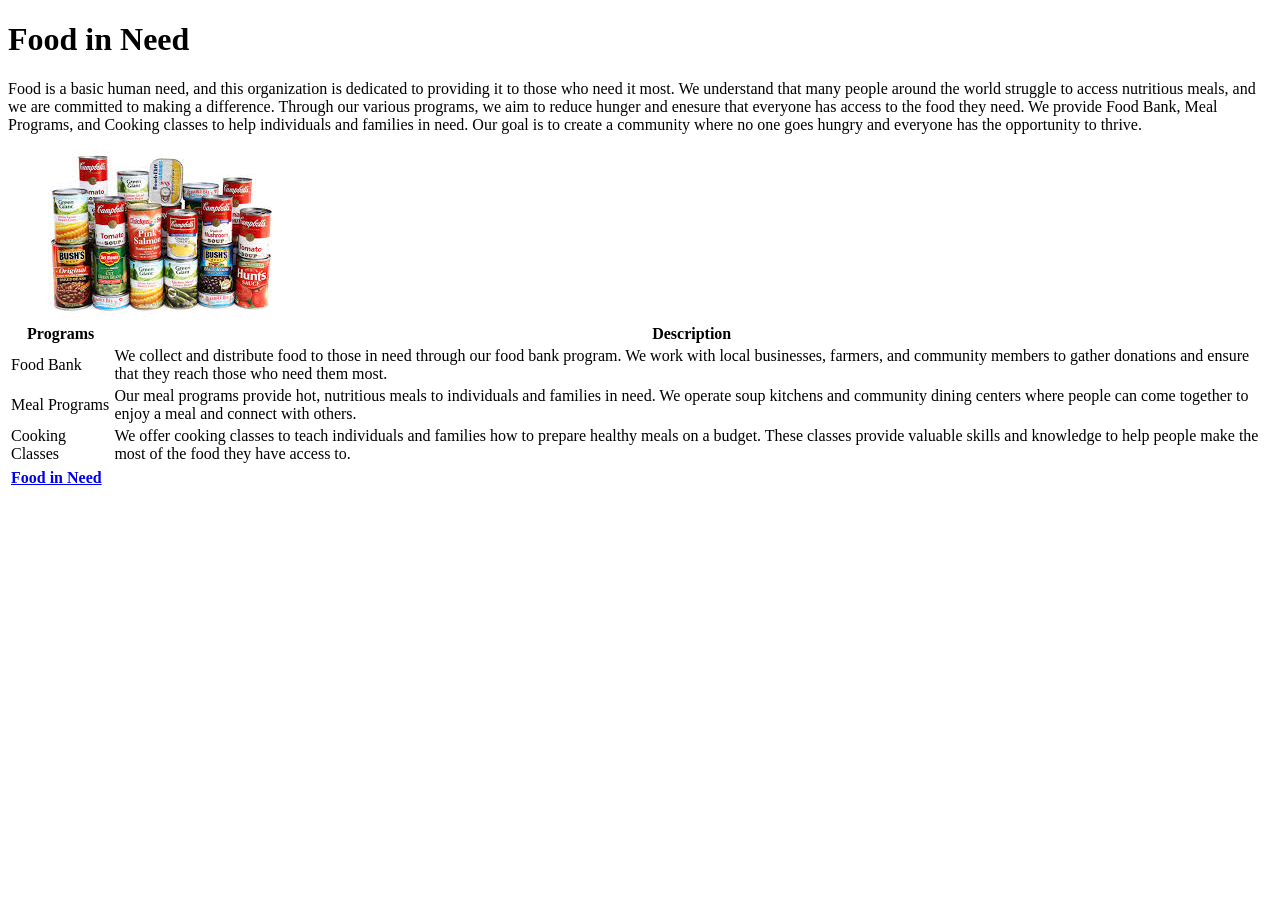
==== index.html @ 733cad88 "Added an image and links to other htmls" ====
<!--
Name: Houa Vang
Date: 3/19/2026
Description: This page will mostly be focused on food for those in need
-->
<!DOCTYPE html>
<html lang="en">

<head>
    <meta charset="UTF-8">
    <meta name="viewport" content="width=device-width, initial-scale=1.0">
    <title>Charity Organization - Food Topic</title>
</head>

<body>
    <h1>Food in Need</h1>
    <p>Food is a basic human need, and this organization is dedicated to providing it to those who need it most. We
        understand that many people around the world struggle to access nutritious meals, and we are committed to making
        a difference. Through our various programs, we aim to reduce hunger and enesure that everyone has access to the
        food they need. We provide Food Bank, Meal Programs, and Cooking classes to help individuals and families in
        need. Our goal is to create a community where no one goes hungry and everyone has the opportunity to thrive.
    </p>
    <img src="images/food-cans.jpg" alt="food cans">
    <table>
        <tr>
            <th>Programs</th>
            <th>Description</th>
        </tr>
        <tr>
            <td>Food Bank</td>
            <td>We collect and distribute food to those in need through our food bank program. We work with local
                businesses, farmers, and community members to gather donations and ensure that they reach those who
                need them most.</td>
        </tr>
        <tr>
            <td>Meal Programs</td>
            <td>Our meal programs provide hot, nutritious meals to individuals and families in need. We operate soup
                kitchens and community dining centers where people can come together to enjoy a meal and connect with
                others.</td>
        </tr>
        <tr>
            <td>Cooking Classes</td>
            <td>We offer cooking classes to teach individuals and families how to prepare healthy meals on a budget.
                These classes provide valuable skills and knowledge to help people make the most of the food they have
                access to.</td>
        </tr>
    </table>

    <table>
        <tr>
            <th><a href="index.html">Food in Need</a></th>
        </tr>
    </table>
</body>

</html>
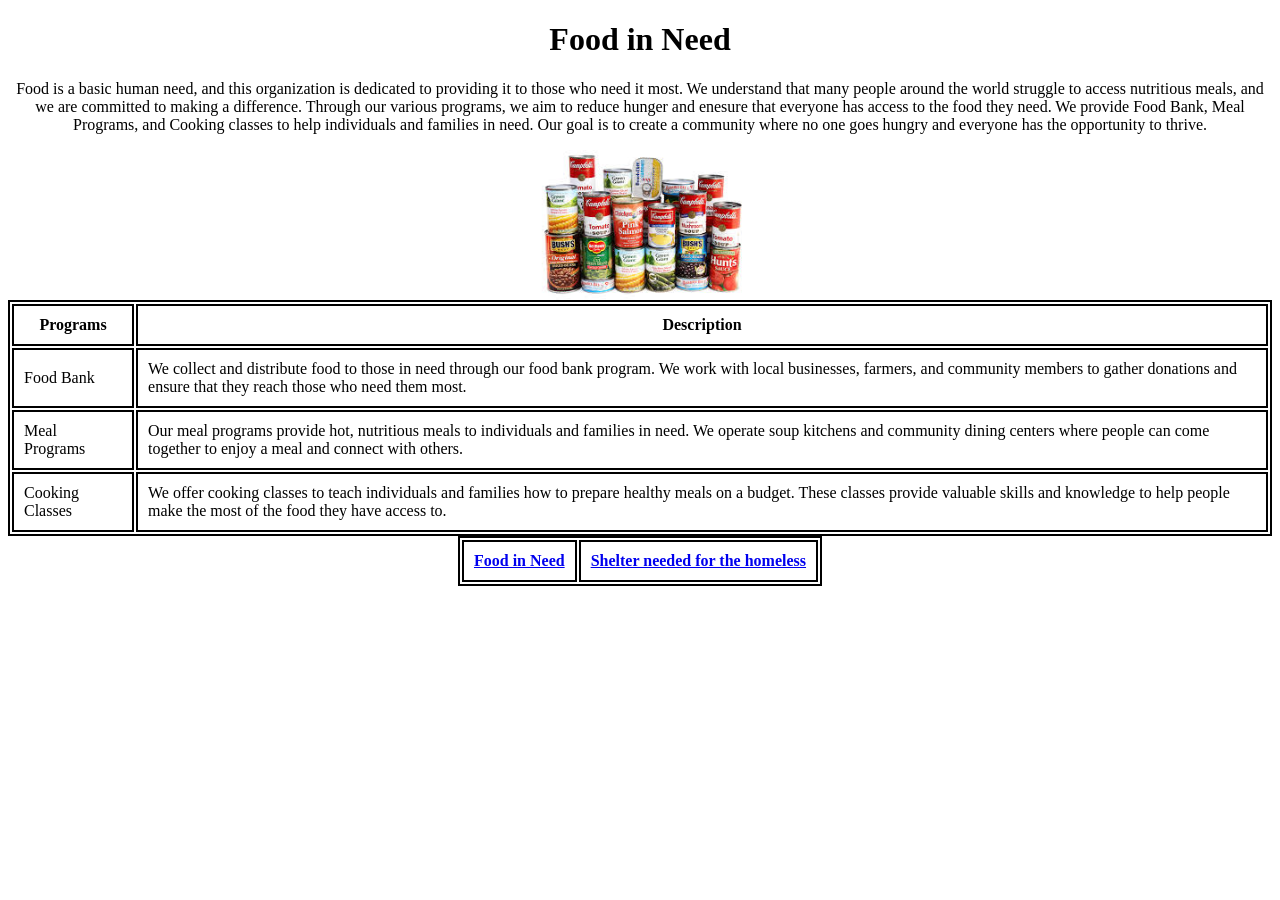
==== commit 8637ecb1: "Added css edits for tables, h1, img, and h1" ====
--- a/index.html
+++ b/index.html
@@ -10,11 +10,12 @@
     <meta charset="UTF-8">
     <meta name="viewport" content="width=device-width, initial-scale=1.0">
     <title>Charity Organization - Food Topic</title>
+    <link rel="stylesheet" href="styles.css">
 </head>
 
 <body>
     <h1>Food in Need</h1>
-    <p>Food is a basic human need, and this organization is dedicated to providing it to those who need it most. We
+    <p class="description">Food is a basic human need, and this organization is dedicated to providing it to those who need it most. We
         understand that many people around the world struggle to access nutritious meals, and we are committed to making
         a difference. Through our various programs, we aim to reduce hunger and enesure that everyone has access to the
         food they need. We provide Food Bank, Meal Programs, and Cooking classes to help individuals and families in
@@ -49,6 +50,7 @@
     <table>
         <tr>
             <th><a href="index.html">Food in Need</a></th>
+            <th><a href="HLpage.html">Shelter needed for the homeless</a></th>
         </tr>
     </table>
 </body>
--- a/styles.css
+++ b/styles.css
@@ -0,0 +1,25 @@
+h1 {
+    text-align: center;
+}
+.description {
+    text-align: center;
+}
+img {
+    display: block;
+    margin-left: auto;
+    margin-right: auto;
+    height: 150px;
+}
+table {
+    margin-left: auto;
+    margin-right: auto;
+    border: 2px solid black;
+}
+th {
+    border: 2px solid black;
+    padding: 10px;
+}
+td {
+    border: 2px solid black;
+    padding: 10px;
+}
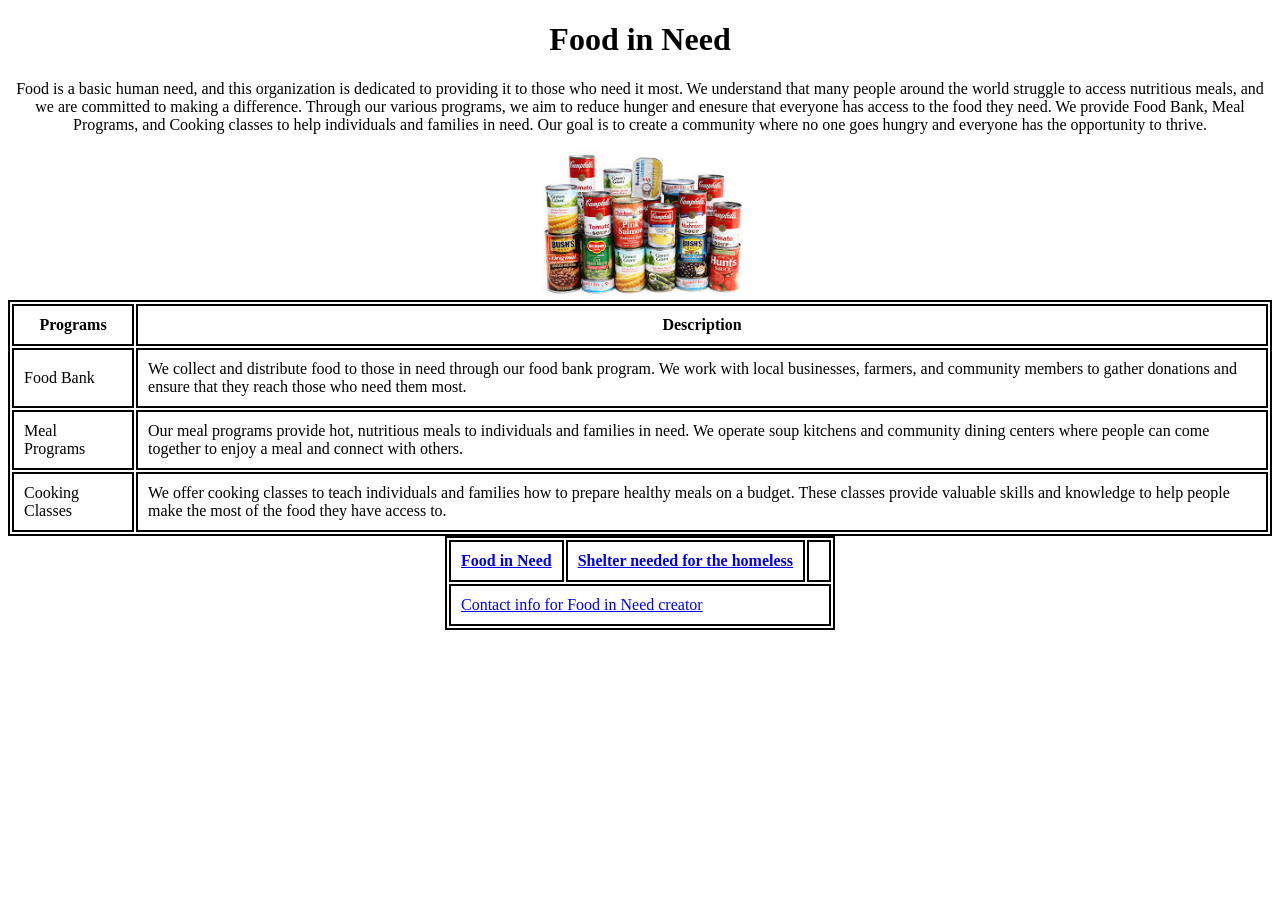
==== commit 801c6c22: "Add changes to README for my part" ====
--- a/index.html
+++ b/index.html
@@ -51,6 +51,10 @@
         <tr>
             <th><a href="index.html">Food in Need</a></th>
             <th><a href="HLpage.html">Shelter needed for the homeless</a></th>
+            <th></th>
+        </tr>
+        <tr>
+            <td colspan="3"><a href="mailto:vangho45@uwosh.edu">Contact info for Food in Need creator</a></td>
         </tr>
     </table>
 </body>
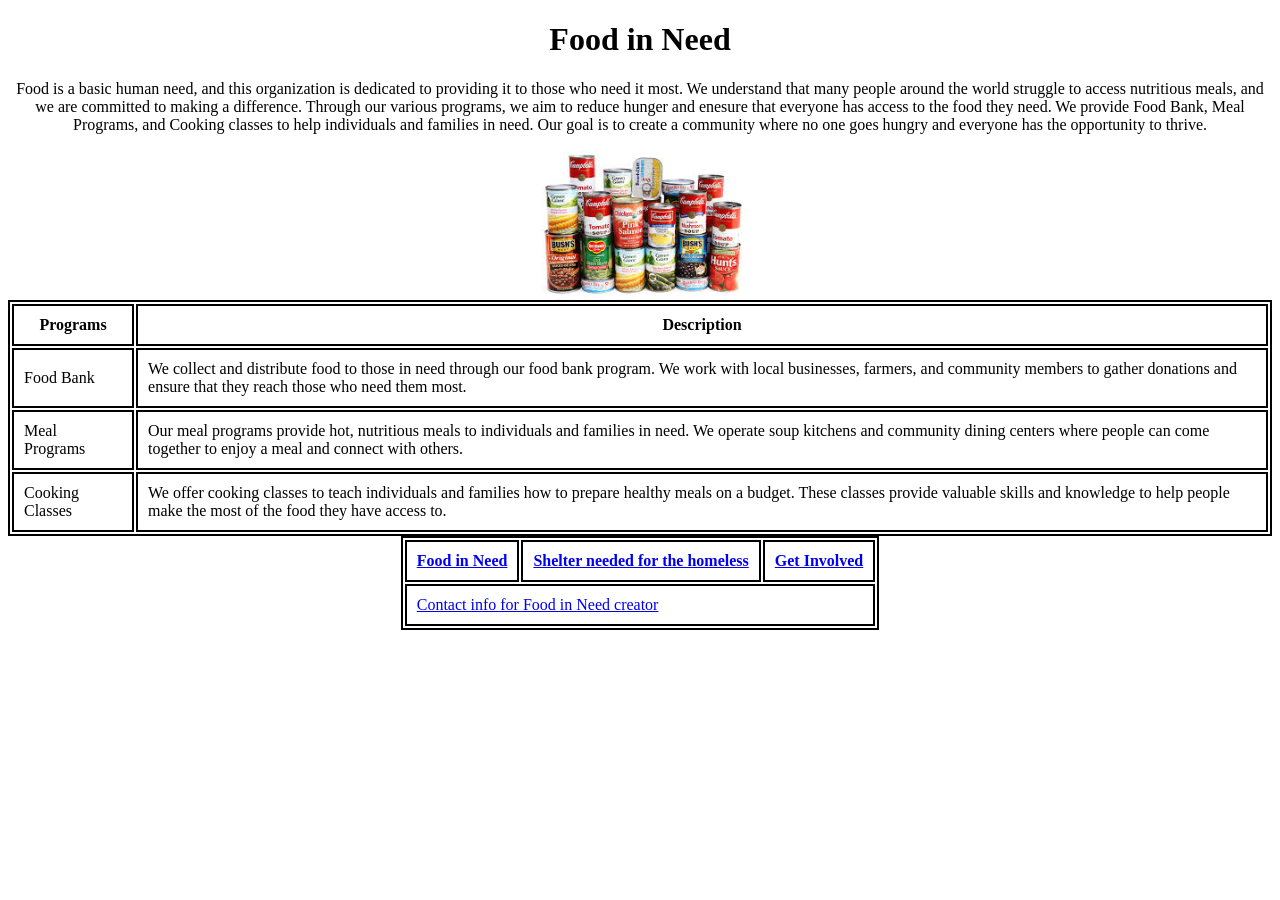
==== commit 26a77cab: "Added links to each other page" ====
--- a/index.html
+++ b/index.html
@@ -51,7 +51,7 @@
         <tr>
             <th><a href="index.html">Food in Need</a></th>
             <th><a href="HLpage.html">Shelter needed for the homeless</a></th>
-            <th></th>
+            <th><a href="Kw.html">Get Involved</a></th>
         </tr>
         <tr>
             <td colspan="3"><a href="mailto:vangho45@uwosh.edu">Contact info for Food in Need creator</a></td>
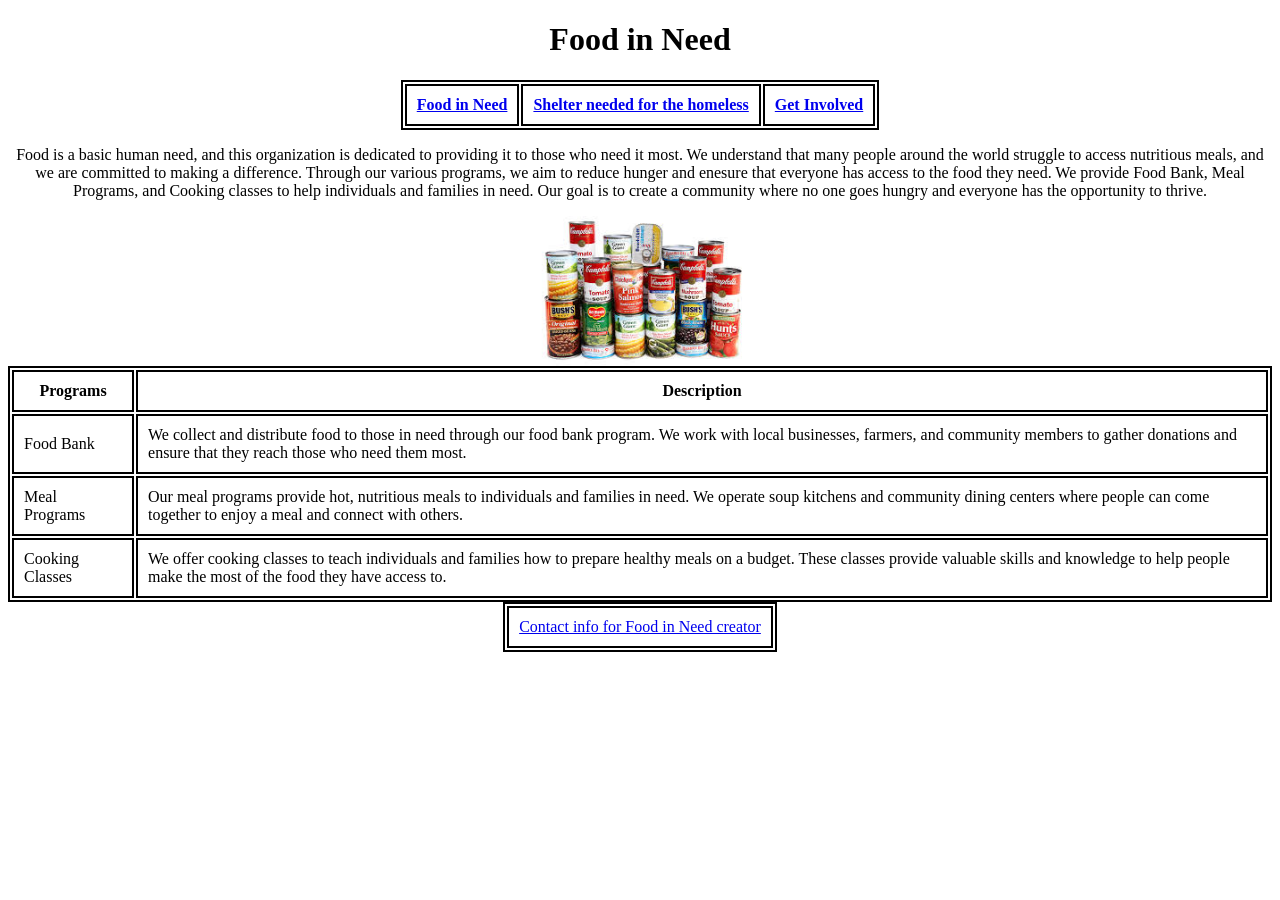
==== commit b98bebfe: "move the link table in index.html to the top for better" ====
--- a/index.html
+++ b/index.html
@@ -15,6 +15,15 @@
 
 <body>
     <h1>Food in Need</h1>
+
+    <table>
+        <tr>
+            <th><a href="index.html">Food in Need</a></th>
+            <th><a href="HLpage.html">Shelter needed for the homeless</a></th>
+            <th><a href="Kw.html">Get Involved</a></th>
+        </tr>
+    </table>
+
     <p class="description">Food is a basic human need, and this organization is dedicated to providing it to those who need it most. We
         understand that many people around the world struggle to access nutritious meals, and we are committed to making
         a difference. Through our various programs, we aim to reduce hunger and enesure that everyone has access to the
@@ -49,11 +58,6 @@
 
     <table>
         <tr>
-            <th><a href="index.html">Food in Need</a></th>
-            <th><a href="HLpage.html">Shelter needed for the homeless</a></th>
-            <th><a href="Kw.html">Get Involved</a></th>
-        </tr>
-        <tr>
             <td colspan="3"><a href="mailto:vangho45@uwosh.edu">Contact info for Food in Need creator</a></td>
         </tr>
     </table>
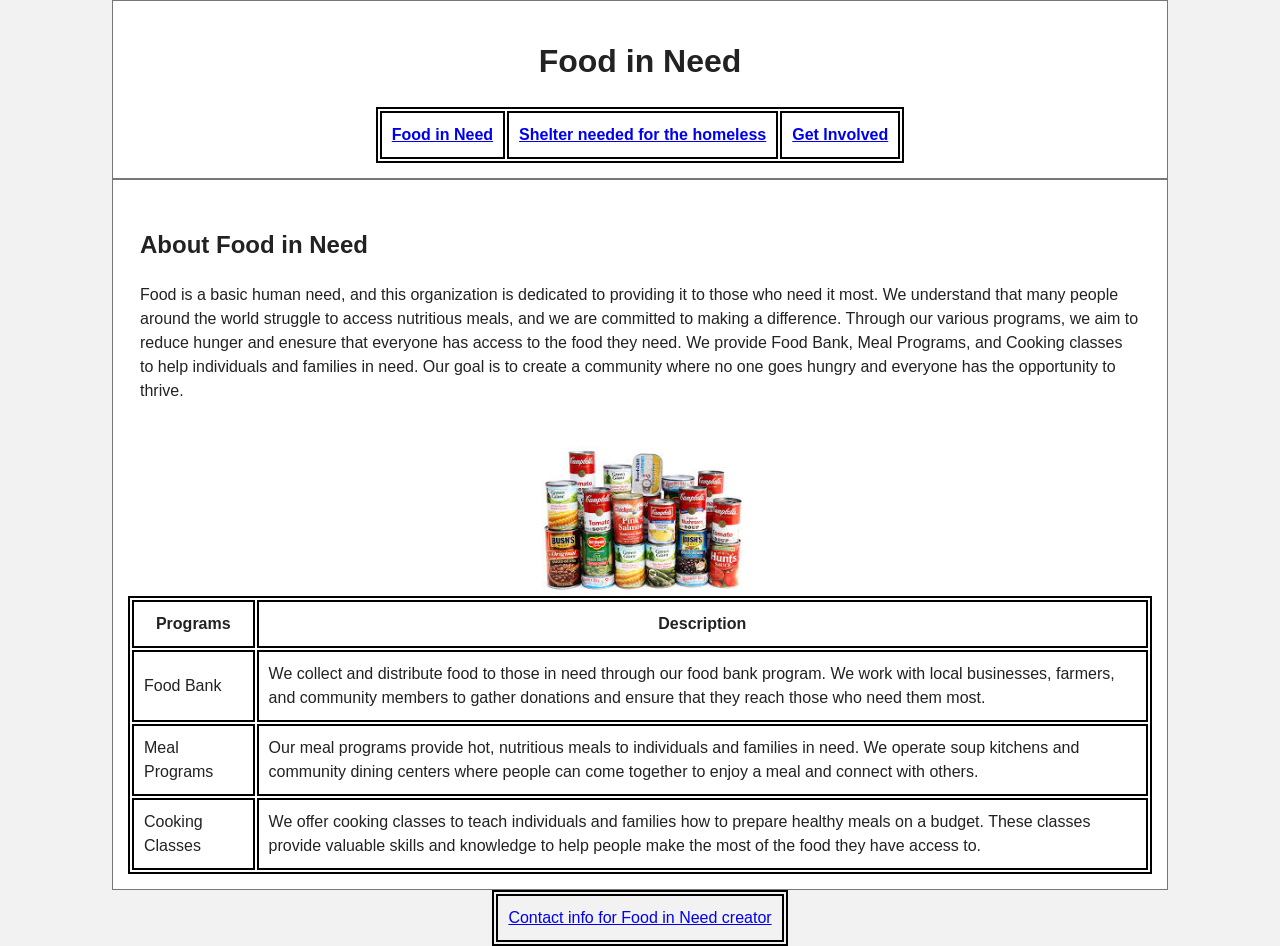
==== commit 4532e7bc: "added overall styles so that it looks sync" ====
--- a/index.html
+++ b/index.html
@@ -14,22 +14,28 @@
 </head>
 
 <body>
-    <h1>Food in Need</h1>
+    <header>
+        <h1>Food in Need</h1>
 
-    <table>
-        <tr>
-            <th><a href="index.html">Food in Need</a></th>
-            <th><a href="HLpage.html">Shelter needed for the homeless</a></th>
-            <th><a href="Kw.html">Get Involved</a></th>
-        </tr>
-    </table>
+        <table>
+            <tr>
+                <th><a href="index.html">Food in Need</a></th>
+                <th><a href="HLpage.html">Shelter needed for the homeless</a></th>
+                <th><a href="Kw.html">Get Involved</a></th>
+            </tr>
+        </table>
+    </header>
 
-    <p class="description">Food is a basic human need, and this organization is dedicated to providing it to those who need it most. We
-        understand that many people around the world struggle to access nutritious meals, and we are committed to making
-        a difference. Through our various programs, we aim to reduce hunger and enesure that everyone has access to the
-        food they need. We provide Food Bank, Meal Programs, and Cooking classes to help individuals and families in
-        need. Our goal is to create a community where no one goes hungry and everyone has the opportunity to thrive.
-    </p>
+    <main>
+    <div class="section-box">
+        <h2>About Food in Need</h2>
+        <p class="description">Food is a basic human need, and this organization is dedicated to providing it to those who need it most. We
+            understand that many people around the world struggle to access nutritious meals, and we are committed to making
+            a difference. Through our various programs, we aim to reduce hunger and enesure that everyone has access to the
+            food they need. We provide Food Bank, Meal Programs, and Cooking classes to help individuals and families in
+            need. Our goal is to create a community where no one goes hungry and everyone has the opportunity to thrive.
+        </p>
+    </div>
     <img src="images/food-cans.jpg" alt="food cans">
     <table>
         <tr>
@@ -56,11 +62,13 @@
         </tr>
     </table>
 
+</main>
     <table>
         <tr>
             <td colspan="3"><a href="mailto:vangho45@uwosh.edu">Contact info for Food in Need creator</a></td>
         </tr>
     </table>
+
 </body>
 
 </html>
--- a/styles.css
+++ b/styles.css
@@ -1,8 +1,23 @@
 h1 {
     text-align: center;
 }
+
+body {
+  margin: 0;
+  background-color: #f2f2f2;
+  color: #222222;
+  font-family: Arial;
+  line-height: 1.5;
+}
+
+.section-box {
+  margin-bottom: 15px;
+  padding: 12px;
+  border: 1px;
+}
+
 .description {
-    text-align: center;
+    text-align: left;
 }
 img {
     display: block;
@@ -22,4 +37,15 @@
 td {
     border: 2px solid black;
     padding: 10px;
-}+}
+
+header,
+main,
+footer {
+  width: 80%;
+  margin-left: auto;
+  margin-right: auto;
+  padding: 15px;
+  background-color: #ffffff;
+  border: 1px solid #777777;
+}
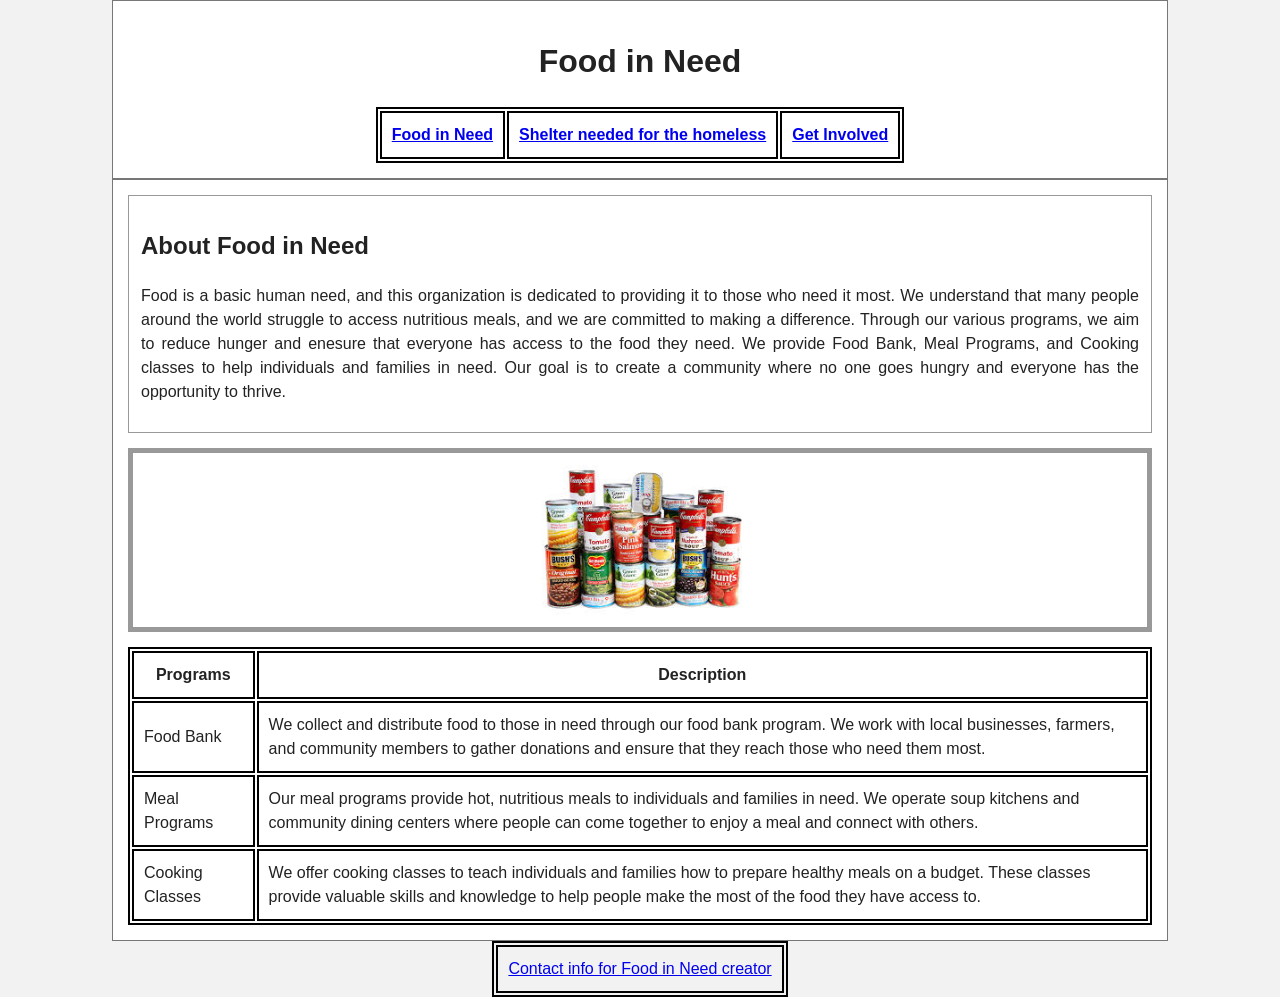
==== commit 8c9abe1b: "made some significant effort to overall estics of the website" ====
--- a/index.html
+++ b/index.html
@@ -36,7 +36,11 @@
             need. Our goal is to create a community where no one goes hungry and everyone has the opportunity to thrive.
         </p>
     </div>
-    <img src="images/food-cans.jpg" alt="food cans">
+
+    <div class="image-box">
+        <img src="images/food-cans.jpg" alt="food cans">
+    </div>
+
     <table>
         <tr>
             <th>Programs</th>
--- a/styles.css
+++ b/styles.css
@@ -13,11 +13,17 @@
 .section-box {
   margin-bottom: 15px;
   padding: 12px;
-  border: 1px;
+  border: 1px solid #999999;
+}
+
+.image-box {
+  margin-bottom: 15px;
+  padding: 12px;
+  border: 5px solid #999999;
 }
 
 .description {
-    text-align: left;
+    text-align: justify;
 }
 img {
     display: block;
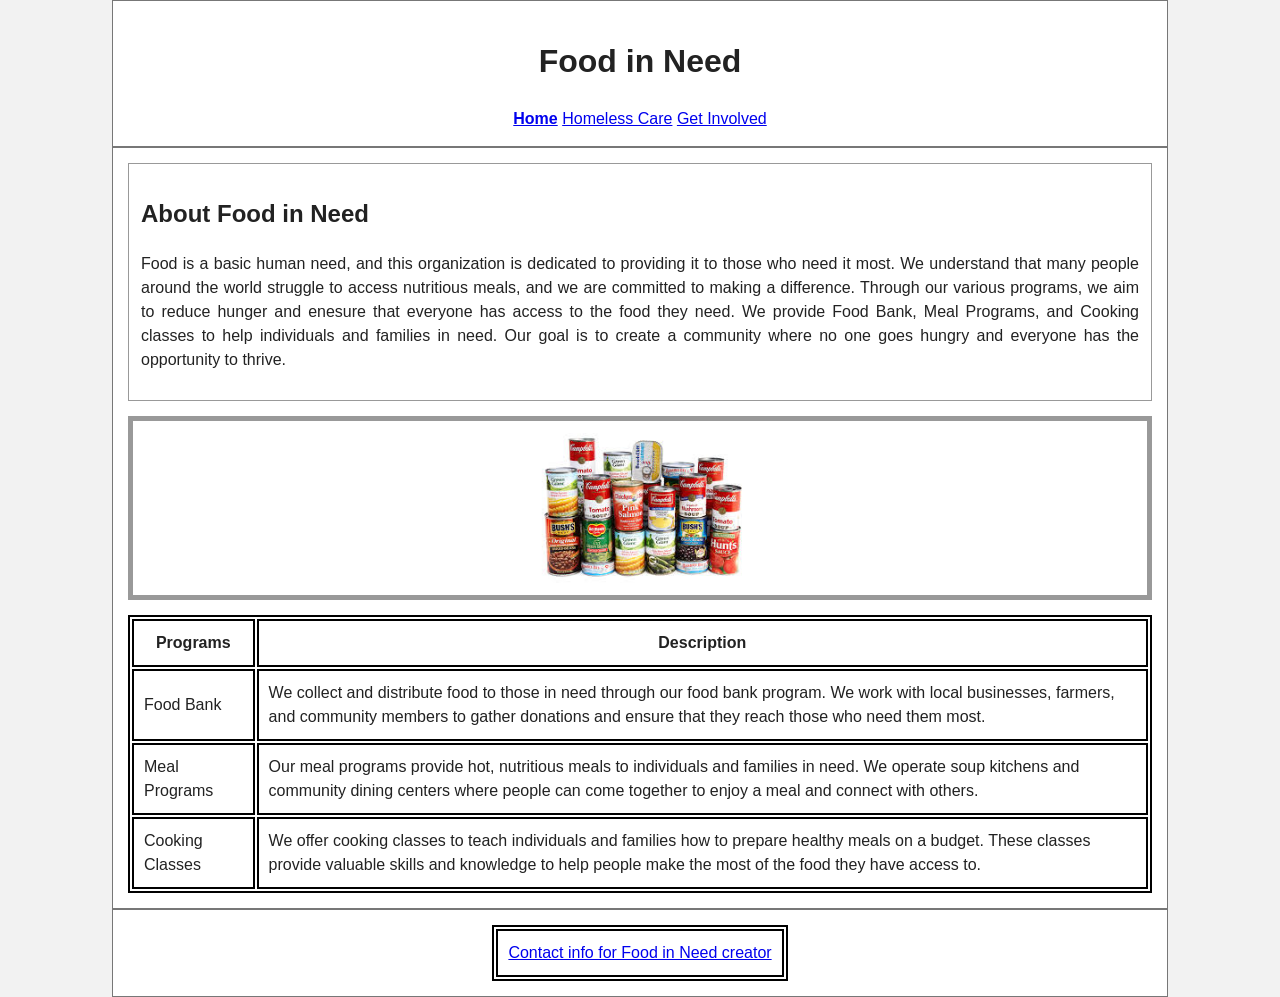
==== commit 30066532: "added missing elements that are required in rubrics" ====
--- a/index.html
+++ b/index.html
@@ -17,13 +17,11 @@
     <header>
         <h1>Food in Need</h1>
 
-        <table>
-            <tr>
-                <th><a href="index.html">Food in Need</a></th>
-                <th><a href="HLpage.html">Shelter needed for the homeless</a></th>
-                <th><a href="Kw.html">Get Involved</a></th>
-            </tr>
-        </table>
+    <nav>
+        <a href="index.html"><span class = "boldtext">Home</span></a>
+        <a href="HLpage.html">Homeless Care</a>
+        <a href="kw.html">Get Involved</a>
+    </nav>
     </header>
 
     <main>
@@ -67,12 +65,13 @@
     </table>
 
 </main>
+<footer>
     <table>
         <tr>
             <td colspan="3"><a href="mailto:vangho45@uwosh.edu">Contact info for Food in Need creator</a></td>
         </tr>
     </table>
-
+</footer>
 </body>
 
 </html>
--- a/styles.css
+++ b/styles.css
@@ -8,6 +8,13 @@
   color: #222222;
   font-family: Arial;
   line-height: 1.5;
+}
+
+.boldtext {
+    font-weight: bold;
+}
+nav {
+    text-align: center;
 }
 
 .section-box {
